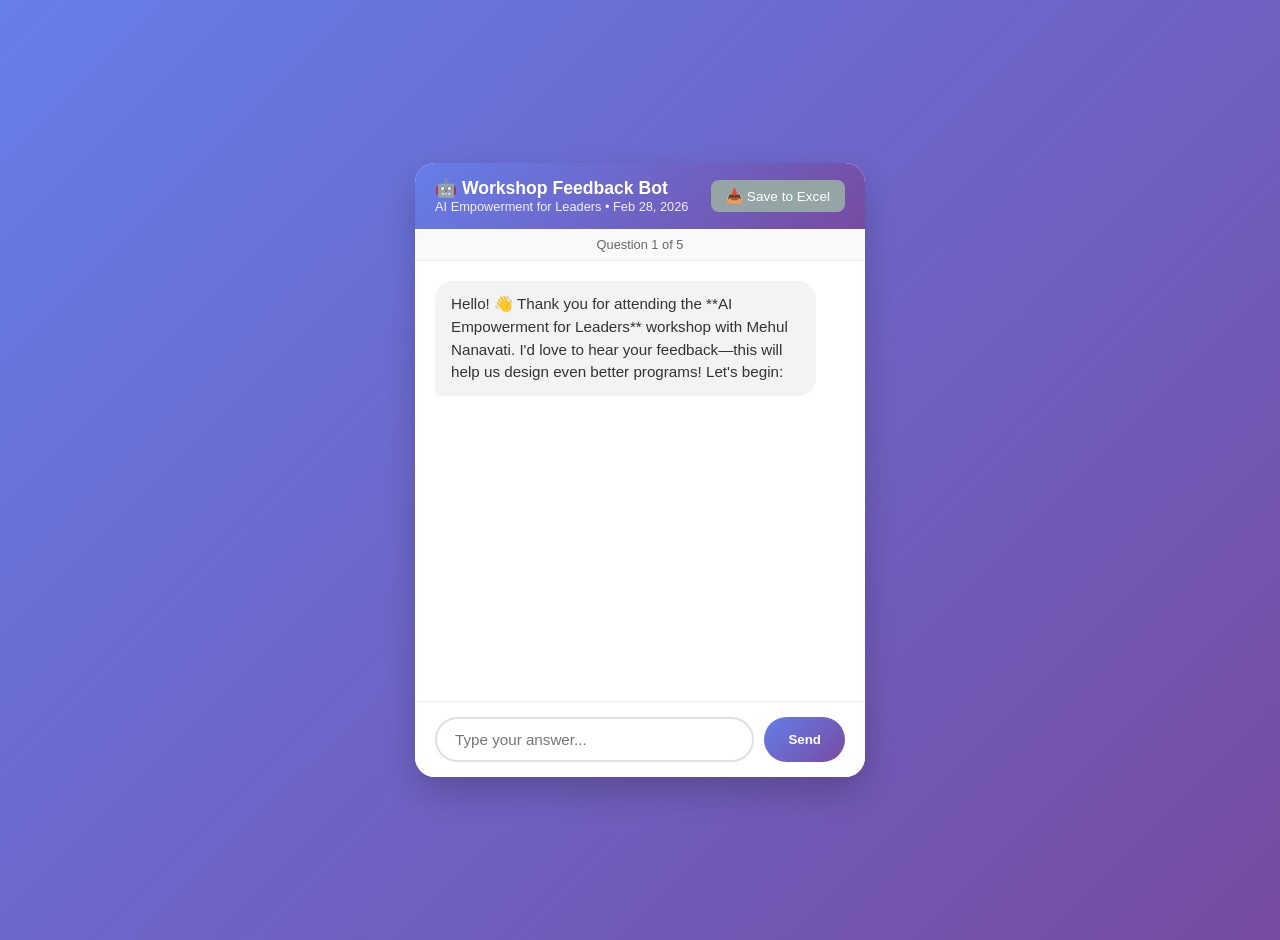
==== abc.html @ 2a5602e1 "init" ====
<!DOCTYPE html>
<html lang="en">
<head>
    <meta charset="UTF-8">
    <meta name="viewport" content="width=device-width, initial-scale=1.0">
    <title>Workshop Feedback Bot</title>
    <style>
        body {
            font-family: 'Segoe UI', Tahoma, Geneva, Verdana, sans-serif;
            background: linear-gradient(135deg, #667eea 0%, #764ba2 100%);
            display: flex;
            justify-content: center;
            align-items: center;
            min-height: 100vh;
            margin: 0;
            padding: 20px;
        }

        .chat-container {
            width: 100%;
            max-width: 450px;
            background-color: white;
            border-radius: 20px;
            box-shadow: 0 15px 35px rgba(0,0,0,0.2);
            display: flex;
            flex-direction: column;
            overflow: hidden;
        }

        .chat-header {
            background: linear-gradient(135deg, #667eea 0%, #764ba2 100%);
            color: white;
            padding: 15px 20px;
            display: flex;
            justify-content: space-between;
            align-items: center;
            flex-wrap: wrap;
            gap: 10px;
        }

        .header-title {
            font-weight: 600;
            font-size: 1.1rem;
        }

        .header-subtitle {
            font-size: 0.8rem;
            opacity: 0.9;
            width: 100%;
        }

        .download-btn {
            background-color: #2ecc71;
            color: white;
            border: none;
            padding: 8px 15px;
            border-radius: 8px;
            cursor: pointer;
            font-size: 0.85rem;
            font-weight: 500;
            transition: all 0.3s;
            display: flex;
            align-items: center;
            gap: 5px;
        }
        .download-btn:hover {
            background-color: #27ae60;
            transform: translateY(-1px);
        }
        .download-btn:disabled {
            background-color: #95a5a6;
            cursor: not-allowed;
            transform: none;
        }

        .chat-messages {
            flex: 1;
            padding: 20px;
            overflow-y: auto;
            display: flex;
            flex-direction: column;
            gap: 12px;
            min-height: 400px;
            max-height: 500px;
        }

        .message {
            max-width: 85%;
            padding: 12px 16px;
            border-radius: 18px;
            font-size: 0.95rem;
            line-height: 1.5;
            animation: fadeIn 0.3s ease;
        }

        .bot-message {
            background-color: #f1f3f4;
            color: #333;
            align-self: flex-start;
            border-bottom-left-radius: 4px;
        }

        .user-message {
            background: linear-gradient(135deg, #667eea 0%, #764ba2 100%);
            color: white;
            align-self: flex-end;
            border-bottom-right-radius: 4px;
        }

        .options-container {
            display: flex;
            flex-wrap: wrap;
            gap: 8px;
            margin-top: 8px;
        }

        .option-btn {
            background-color: #e8eaf6;
            border: 2px solid #667eea;
            color: #667eea;
            padding: 8px 16px;
            border-radius: 20px;
            cursor: pointer;
            font-size: 0.9rem;
            transition: all 0.2s;
        }

        .option-btn:hover, .option-btn.selected {
            background-color: #667eea;
            color: white;
        }

        .rating-container {
            display: flex;
            gap: 4px;
            margin-top: 8px;
        }

        .rating-btn {
            width: 32px;
            height: 32px;
            border: 2px solid #667eea;
            background: white;
            color: #667eea;
            border-radius: 50%;
            cursor: pointer;
            font-weight: 500;
            transition: all 0.2s;
            display: flex;
            align-items: center;
            justify-content: center;
        }

        .rating-btn:hover, .rating-btn.selected {
            background: #667eea;
            color: white;
            transform: scale(1.1);
        }

        .agree-disagree {
            display: flex;
            gap: 10px;
            margin-top: 8px;
        }

        .agree-disagree button {
            flex: 1;
            padding: 10px;
            border: 2px solid #667eea;
            background: white;
            color: #667eea;
            border-radius: 8px;
            cursor: pointer;
            font-weight: 500;
            transition: all 0.2s;
        }

        .agree-disagree button:hover,
        .agree-disagree button.selected {
            background: #667eea;
            color: white;
        }

        .input-area {
            padding: 15px 20px;
            border-top: 1px solid #eee;
            display: flex;
            gap: 10px;
            background-color: #fff;
        }

        input[type="text"] {
            flex: 1;
            padding: 12px 18px;
            border: 2px solid #e0e0e0;
            border-radius: 25px;
            outline: none;
            font-size: 0.95rem;
            transition: border-color 0.3s;
        }

        input[type="text"]:focus {
            border-color: #667eea;
        }

        input[type="text"]:disabled {
            background-color: #f5f5f5;
            cursor: not-allowed;
        }

        .send-btn {
            background: linear-gradient(135deg, #667eea 0%, #764ba2 100%);
            color: white;
            border: none;
            padding: 12px 24px;
            border-radius: 25px;
            cursor: pointer;
            font-weight: 600;
            transition: all 0.3s;
        }

        .send-btn:hover:not(:disabled) {
            transform: translateY(-2px);
            box-shadow: 0 5px 15px rgba(102, 126, 234, 0.4);
        }

        .send-btn:disabled {
            background: #ccc;
            cursor: not-allowed;
            transform: none;
        }

        .progress-indicator {
            text-align: center;
            padding: 8px;
            font-size: 0.8rem;
            color: #666;
            background: #f9f9f9;
            border-bottom: 1px solid #eee;
        }

        @keyframes fadeIn {
            from { opacity: 0; transform: translateY(10px); }
            to { opacity: 1; transform: translateY(0); }
        }

        /* Mobile responsive */
        @media (max-width: 480px) {
            .chat-container {
                height: 95vh;
                border-radius: 15px;
            }
            .chat-messages {
                min-height: 300px;
            }
        }
    </style>
</head>
<body>

<div class="chat-container">
    <div class="chat-header">
        <div>
            <div class="header-title">🤖 Workshop Feedback Bot</div>
            <div class="header-subtitle">AI Empowerment for Leaders • Feb 28, 2026</div>
        </div>
        <button class="download-btn" id="downloadBtn" onclick="exportToExcel()" disabled>
            📥 Save to Excel
        </button>
    </div>
    
    <div class="progress-indicator" id="progress">Question 1 of 5</div>
    
    <div class="chat-messages" id="chat-messages"></div>

    <div class="input-area" id="input-area">
        <input type="text" id="user-input" placeholder="Type your answer..." autocomplete="off">
        <button class="send-btn" id="send-btn" onclick="handleResponse()">Send</button>
    </div>
</div>

<script>
    // Questions from the Google Form - adapted for conversation
    const questions = [
        {
            id: 'participant_type',
            text: "👋 Welcome! First, are you participating as a:",
            type: 'options',
            options: ['Member', 'Spouse', 'YNG'],
            required: true
        },
        {
            id: 'overall_rating',
            text: "⭐ On a scale of 1-10, how would you rate the overall workshop?",
            type: 'rating',
            min: 1,
            max: 10,
            required: true
        },
        {
            id: 'eureka_moment',
            text: "💡 What was your Eureka moment or key learning from the workshop?",
            type: 'text',
            required: true
        },
        {
            id: 'future_topics',
            text: "🔍 What specific topics, challenges, or questions would you like to explore further?",
            type: 'text',
            required: true
        },
        {
            id: 'improvements',
            text: "🎯 If you were organizing this event, what would you do differently?",
            type: 'text',
            required: true
        }
    ];

    // Store collected data
    const collectedData = {
        workshop: "AI Empowerment for Leaders",
        date: "February 28, 2026",
        responses: []
    };

    let currentQuestionIndex = 0;
    const chatMessages = document.getElementById('chat-messages');
    const userInput = document.getElementById('user-input');
    const sendBtn = document.getElementById('send-btn');
    const downloadBtn = document.getElementById('downloadBtn');
    const progressIndicator = document.getElementById('progress');
    const inputArea = document.getElementById('input-area');

    // Add message to chat
    function addMessage(text, sender, html = false) {
        const messageDiv = document.createElement('div');
        messageDiv.classList.add('message', sender === 'bot' ? 'bot-message' : 'user-message');
        if (html) {
            messageDiv.innerHTML = text;
        } else {
            messageDiv.textContent = text;
        }
        chatMessages.appendChild(messageDiv);
        chatMessages.scrollTop = chatMessages.scrollHeight;
    }

    // Show options buttons for multiple choice
    function showOptions(options, onSelect) {
        const container = document.createElement('div');
        container.className = 'options-container';
        
        options.forEach(option => {
            const btn = document.createElement('button');
            btn.className = 'option-btn';
            btn.textContent = option;
            btn.onclick = () => {
                // Remove selected class from all
                container.querySelectorAll('.option-btn').forEach(b => b.classList.remove('selected'));
                btn.classList.add('selected');
                onSelect(option);
            };
            container.appendChild(btn);
        });
        
        addMessage('', 'bot', true);
        chatMessages.lastChild.appendChild(container);
        chatMessages.scrollTop = chatMessages.scrollHeight;
    }

    // Show rating buttons (1-10)
    function showRating(min, max, onSelect) {
        const container = document.createElement('div');
        container.className = 'rating-container';
        
        for (let i = min; i <= max; i++) {
            const btn = document.createElement('button');
            btn.className = 'rating-btn';
            btn.textContent = i;
            btn.onclick = () => {
                container.querySelectorAll('.rating-btn').forEach(b => b.classList.remove('selected'));
                btn.classList.add('selected');
                onSelect(i);
            };
            container.appendChild(btn);
        }
        
        addMessage('', 'bot', true);
        chatMessages.lastChild.appendChild(container);
        chatMessages.scrollTop = chatMessages.scrollHeight;
    }

    // Show Agree/Disagree buttons
    function showAgreeDisagree(onSelect) {
        const container = document.createElement('div');
        container.className = 'agree-disagree';
        
        ['Agree', 'Disagree'].forEach(choice => {
            const btn = document.createElement('button');
            btn.textContent = choice;
            btn.onclick = () => {
                container.querySelectorAll('button').forEach(b => b.classList.remove('selected'));
                btn.classList.add('selected');
                onSelect(choice);
            };
            container.appendChild(btn);
        });
        
        addMessage('', 'bot', true);
        chatMessages.lastChild.appendChild(container);
        chatMessages.scrollTop = chatMessages.scrollHeight;
    }

    // Handle user response (called by Send button or option clicks)
    function handleResponse(customValue = null) {
        const value = customValue !== null ? customValue : userInput.value.trim();
        if (!value && customValue === null) return;

        // Add user message
        addMessage(value, 'user');
        userInput.value = '';
        
        // Save response
        if (currentQuestionIndex < questions.length) {
            collectedData.responses.push({
                question: questions[currentQuestionIndex].text,
                question_id: questions[currentQuestionIndex].id,
                answer: value,
                timestamp: new Date().toISOString()
            });
        }

        currentQuestionIndex++;
        updateProgress();

        // Check if more questions
        if (currentQuestionIndex < questions.length) {
            setTimeout(() => askNextQuestion(), 500);
        } else {
            // End of survey
            setTimeout(() => {
                addMessage("🎉 Thank you so much for your valuable feedback! Your insights help us create better experiences. The data has been saved and you can download it anytime using the button above.", 'bot');
                downloadBtn.disabled = false;
                // Disable input
                userInput.disabled = true;
                sendBtn.disabled = true;
                console.log("Collected Feedback:", collectedData);
            }, 500);
        }
    }

    // Ask the next question based on type
    function askNextQuestion() {
        const q = questions[currentQuestionIndex];
        updateProgress();
        addMessage(q.text, 'bot');

        if (q.type === 'options') {
            showOptions(q.options, (selected) => handleResponse(selected));
            userInput.style.display = 'none';
            sendBtn.style.display = 'none';
        } else if (q.type === 'rating') {
            showRating(q.min, q.max, (selected) => handleResponse(selected));
            userInput.style.display = 'none';
            sendBtn.style.display = 'none';
        } else if (q.type === 'agree-disagree') {
            showAgreeDisagree((selected) => handleResponse(selected));
            userInput.style.display = 'none';
            sendBtn.style.display = 'none';
        } else {
            // Text input
            userInput.style.display = 'block';
            sendBtn.style.display = 'block';
            userInput.placeholder = "Type your answer...";
            userInput.focus();
        }
    }

    // Update progress indicator
    function updateProgress() {
        progressIndicator.textContent = `Question ${currentQuestionIndex + 1} of ${questions.length}`;
    }

    // Export to Excel (CSV format)
    function exportToExcel() {
        if (collectedData.responses.length === 0) {
            alert("No feedback collected yet!");
            return;
        }

        // CSV Header with metadata
        let csv = "data:text/csv;charset=utf-8,\uFEFF"; // BOM for Excel UTF-8
        csv += "Workshop Feedback Export\n";
        csv += `Workshop,${collectedData.workshop}\n`;
        csv += `Date,${collectedData.date}\n`;
        csv += `Exported,${new Date().toLocaleString()}\n`;
        csv += "\n";
        csv += "Question ID,Question,Answer,Timestamp\n";

        // Add each response
        collectedData.responses.forEach(row => {
            const safeQ = '"' + (row.question_id || '').replace(/"/g, '""') + '"';
            const safeText = '"' + (row.question || '').replace(/"/g, '""') + '"';
            const safeAns = '"' + (row.answer || '').replace(/"/g, '""') + '"';
            const safeTime = '"' + (row.timestamp || '').replace(/"/g, '""') + '"';
            csv += `${safeQ},${safeText},${safeAns},${safeTime}\n`;
        });

        // Create download
        const encodedUri = encodeURI(csv);
        const link = document.createElement("a");
        link.setAttribute("href", encodedUri);
        const fileName = `feedback_${collectedData.workshop.replace(/\s+/g, '_')}_${new Date().toISOString().slice(0,10)}.csv`;
        link.setAttribute("download", fileName);
        document.body.appendChild(link);
        link.click();
        document.body.removeChild(link);
        
        // Visual feedback
        const originalText = downloadBtn.innerHTML;
        downloadBtn.innerHTML = "✅ Saved!";
        setTimeout(() => downloadBtn.innerHTML = originalText, 2000);
    }

    // Enter key support
    userInput.addEventListener("keypress", (e) => {
        if (e.key === "Enter" && !userInput.disabled) {
            handleResponse();
        }
    });

    // Initialize
    window.onload = () => {
        setTimeout(() => {
            addMessage("Hello! 👋 Thank you for attending the **AI Empowerment for Leaders** workshop with Mehul Nanavati. I'd love to hear your feedback—this will help us design even better programs! Let's begin:", 'bot', true);
            setTimeout(askNextQuestion, 1500);
        }, 500);
    };
</script>

</body>
</html>
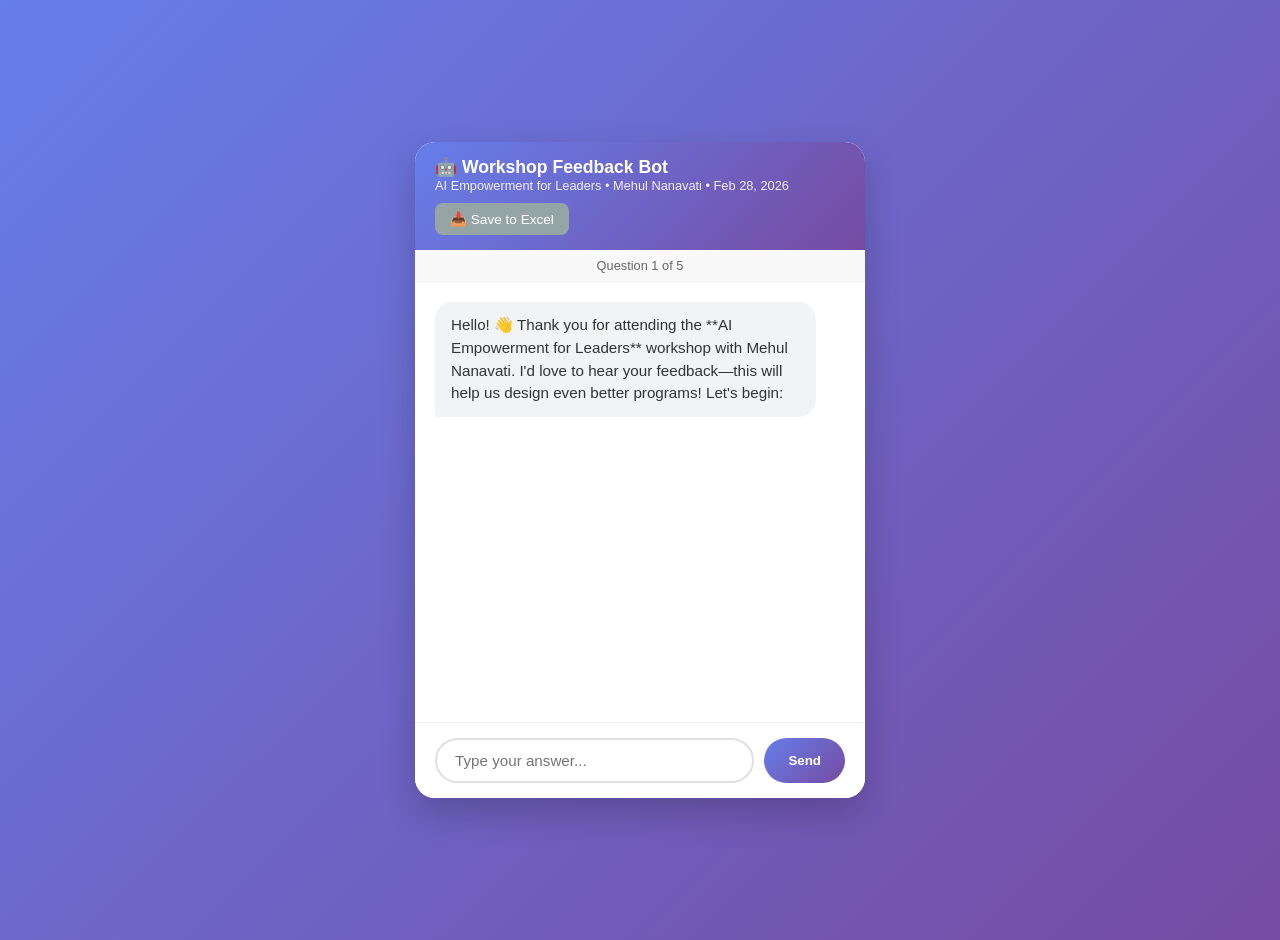
==== commit a4aa4ccd: "Update survey content and ECODE matrix logic" ====
--- a/abc.html
+++ b/abc.html
@@ -262,7 +262,7 @@
     <div class="chat-header">
         <div>
             <div class="header-title">🤖 Workshop Feedback Bot</div>
-            <div class="header-subtitle">AI Empowerment for Leaders • Feb 28, 2026</div>
+            <div class="header-subtitle">AI Empowerment for Leaders • Mehul Nanavati • Feb 28, 2026</div>
         </div>
         <button class="download-btn" id="downloadBtn" onclick="exportToExcel()" disabled>
             📥 Save to Excel
@@ -283,21 +283,57 @@
     // Questions from the Google Form - adapted for conversation
     const questions = [
         {
+            id: 'participant_name',
+            text: "👋 Welcome! To get started, what is your name? (Optional - press Enter to skip)",
+            type: 'text',
+            required: false
+        },
+        {
             id: 'participant_type',
-            text: "👋 Welcome! First, are you participating as a:",
+            text: "Are you participating as a:",
             type: 'options',
             options: ['Member', 'Spouse', 'YNG'],
             required: true
         },
         {
             id: 'overall_rating',
-            text: "⭐ On a scale of 1-10, how would you rate the overall workshop?",
+            text: "⭐ On a scale of 1-10 (1: lowest, 10: highest), how would you rate the overall workshop?",
             type: 'rating',
             min: 1,
             max: 10,
             required: true
         },
         {
+            id: 'ecode_engaged',
+            text: "📝 **ECODE SECTION**\n\nI engaged with peers:",
+            type: 'agree-disagree',
+            required: true
+        },
+        {
+            id: 'ecode_compelling',
+            text: "The content shared was compelling:",
+            type: 'agree-disagree',
+            required: true
+        },
+        {
+            id: 'ecode_open_ideas',
+            text: "I was open to new ideas and perspectives:",
+            type: 'agree-disagree',
+            required: true
+        },
+        {
+            id: 'ecode_value',
+            text: "I feel the experience delivered value:",
+            type: 'agree-disagree',
+            required: true
+        },
+        {
+            id: 'ecode_resource',
+            text: "I found this to be an extraordinary resource:",
+            type: 'agree-disagree',
+            required: true
+        },
+        {
             id: 'eureka_moment',
             text: "💡 What was your Eureka moment or key learning from the workshop?",
             type: 'text',
@@ -311,7 +347,7 @@
         },
         {
             id: 'improvements',
-            text: "🎯 If you were organizing this event, what would you do differently?",
+            text: "🎯 If you were in charge of the event, what would you do or do differently?",
             type: 'text',
             required: true
         }
@@ -413,19 +449,22 @@
 
     // Handle user response (called by Send button or option clicks)
     function handleResponse(customValue = null) {
-        const value = customValue !== null ? customValue : userInput.value.trim();
-        if (!value && customValue === null) return;
+        const value = (customValue !== null) ? customValue : userInput.value.trim();
+        if (questions[currentQuestionIndex].required && !value && customValue === null) return;
+
+        // If not required and empty, use "Skipped"
+        const finalValue = (value === "" && !questions[currentQuestionIndex].required) ? "Skipped" : value;
 
         // Add user message
-        addMessage(value, 'user');
+        addMessage(finalValue, 'user');
         userInput.value = '';
         
         // Save response
         if (currentQuestionIndex < questions.length) {
             collectedData.responses.push({
-                question: questions[currentQuestionIndex].text,
+                question: questions[currentQuestionIndex].text.replace(/\*\*/g, '').replace(/\n/g, ' '),
                 question_id: questions[currentQuestionIndex].id,
-                answer: value,
+                answer: finalValue,
                 timestamp: new Date().toISOString()
             });
         }
@@ -533,7 +572,7 @@
     window.onload = () => {
         setTimeout(() => {
             addMessage("Hello! 👋 Thank you for attending the **AI Empowerment for Leaders** workshop with Mehul Nanavati. I'd love to hear your feedback—this will help us design even better programs! Let's begin:", 'bot', true);
-            setTimeout(askNextQuestion, 1500);
+            setTimeout(askNextQuestion, 1200);
         }, 500);
     };
 </script>
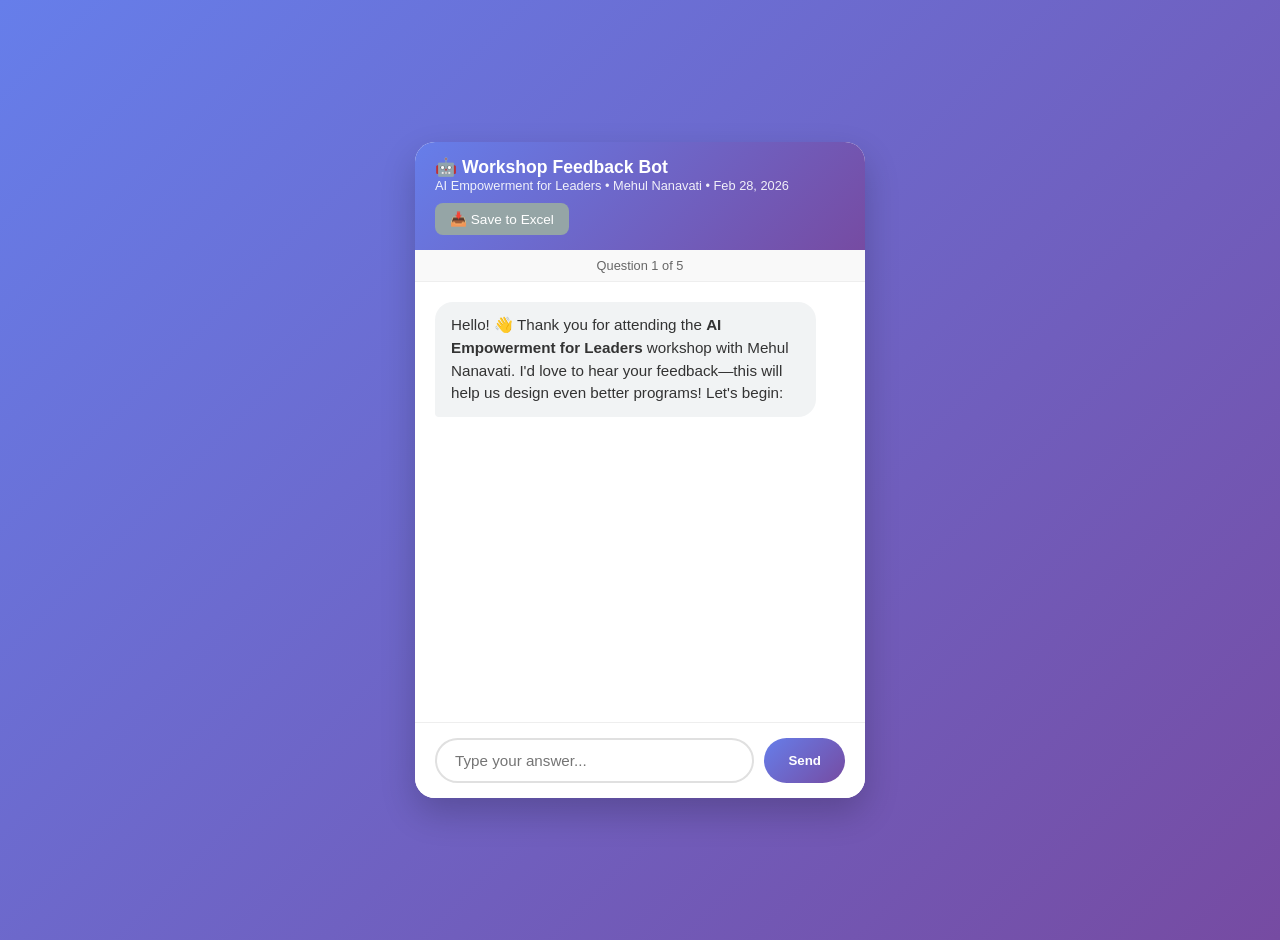
==== commit 44e35177: "Implement LLM-powered autonomous survey agent" ====
--- a/abc.html
+++ b/abc.html
@@ -284,9 +284,9 @@
     const questions = [
         {
             id: 'participant_name',
-            text: "👋 Welcome! To get started, what is your name? (Optional - press Enter to skip)",
+            text: "👋 Welcome! To get started, what is your name?",
             type: 'text',
-            required: false
+            required: true
         },
         {
             id: 'participant_type',
@@ -305,7 +305,7 @@
         },
         {
             id: 'ecode_engaged',
-            text: "📝 **ECODE SECTION**\n\nI engaged with peers:",
+            text: "📝 <b>ECODE SECTION</b>\n\nI engaged with peers:",
             type: 'agree-disagree',
             required: true
         },
@@ -352,6 +352,9 @@
             required: true
         }
     ];
+
+    let isWaitingForFollowUp = false;
+    let followUpTargetIndex = -1;
 
     // Store collected data
     const collectedData = {
@@ -448,28 +451,81 @@
     }
 
     // Handle user response (called by Send button or option clicks)
-    function handleResponse(customValue = null) {
+    async function handleResponse(customValue = null) {
         const value = (customValue !== null) ? customValue : userInput.value.trim();
-        if (questions[currentQuestionIndex].required && !value && customValue === null) return;
-
-        // If not required and empty, use "Skipped"
-        const finalValue = (value === "" && !questions[currentQuestionIndex].required) ? "Skipped" : value;
+        const currentQ = questions[currentQuestionIndex];
+
+        if (currentQ.required && !value && customValue === null) return;
+
+        // If not required and empty, use "Skipped" (though most are required now)
+        const finalValue = (value === "" && !currentQ.required) ? "Skipped" : value;
 
         // Add user message
         addMessage(finalValue, 'user');
         userInput.value = '';
+
+        if (isWaitingForFollowUp) {
+            // Save follow-up response
+            collectedData.responses.push({
+                question: "Follow-up for: " + questions[followUpTargetIndex].id,
+                question_id: questions[followUpTargetIndex].id + "_followup",
+                answer: finalValue,
+                timestamp: new Date().toISOString()
+            });
+            isWaitingForFollowUp = false;
+            followUpTargetIndex = -1;
+            currentQuestionIndex++;
+            finishResponseStep();
+            return;
+        }
         
         // Save response
         if (currentQuestionIndex < questions.length) {
             collectedData.responses.push({
-                question: questions[currentQuestionIndex].text.replace(/\*\*/g, '').replace(/\n/g, ' '),
-                question_id: questions[currentQuestionIndex].id,
+                question: currentQ.text.replace(/<b>/g, '').replace(/<\/b>/g, '').replace(/\n/g, ' '),
+                question_id: currentQ.id,
                 answer: finalValue,
                 timestamp: new Date().toISOString()
             });
         }
 
+        // Call LLM evaluation for potential follow-up
+        // Only evaluate if it's a text response or a low rating
+        if (currentQ.type === 'text' || (currentQ.type === 'rating' && parseInt(finalValue) <= 5)) {
+            try {
+                const response = await fetch('/evaluate', {
+                    method: 'POST',
+                    headers: { 'Content-Type': 'application/json' },
+                    body: JSON.stringify({
+                        question: currentQ.text,
+                        answer: finalValue,
+                        question_id: currentQ.id
+                    })
+                });
+                const evaluation = await response.json();
+
+                if (evaluation.needs_follow_up && evaluation.follow_up_question) {
+                    isWaitingForFollowUp = true;
+                    followUpTargetIndex = currentQuestionIndex;
+                    setTimeout(() => {
+                        addMessage(evaluation.follow_up_question, 'bot');
+                        userInput.style.display = 'block';
+                        sendBtn.style.display = 'block';
+                        userInput.placeholder = "Tell me more...";
+                        userInput.focus();
+                    }, 500);
+                    return;
+                }
+            } catch (e) {
+                console.error("LLM Evaluation failed:", e);
+            }
+        }
+
         currentQuestionIndex++;
+        finishResponseStep();
+    }
+
+    function finishResponseStep() {
         updateProgress();
 
         // Check if more questions
@@ -571,7 +627,7 @@
     // Initialize
     window.onload = () => {
         setTimeout(() => {
-            addMessage("Hello! 👋 Thank you for attending the **AI Empowerment for Leaders** workshop with Mehul Nanavati. I'd love to hear your feedback—this will help us design even better programs! Let's begin:", 'bot', true);
+            addMessage("Hello! 👋 Thank you for attending the <b>AI Empowerment for Leaders</b> workshop with Mehul Nanavati. I'd love to hear your feedback—this will help us design even better programs! Let's begin:", 'bot', true);
             setTimeout(askNextQuestion, 1200);
         }, 500);
     };
